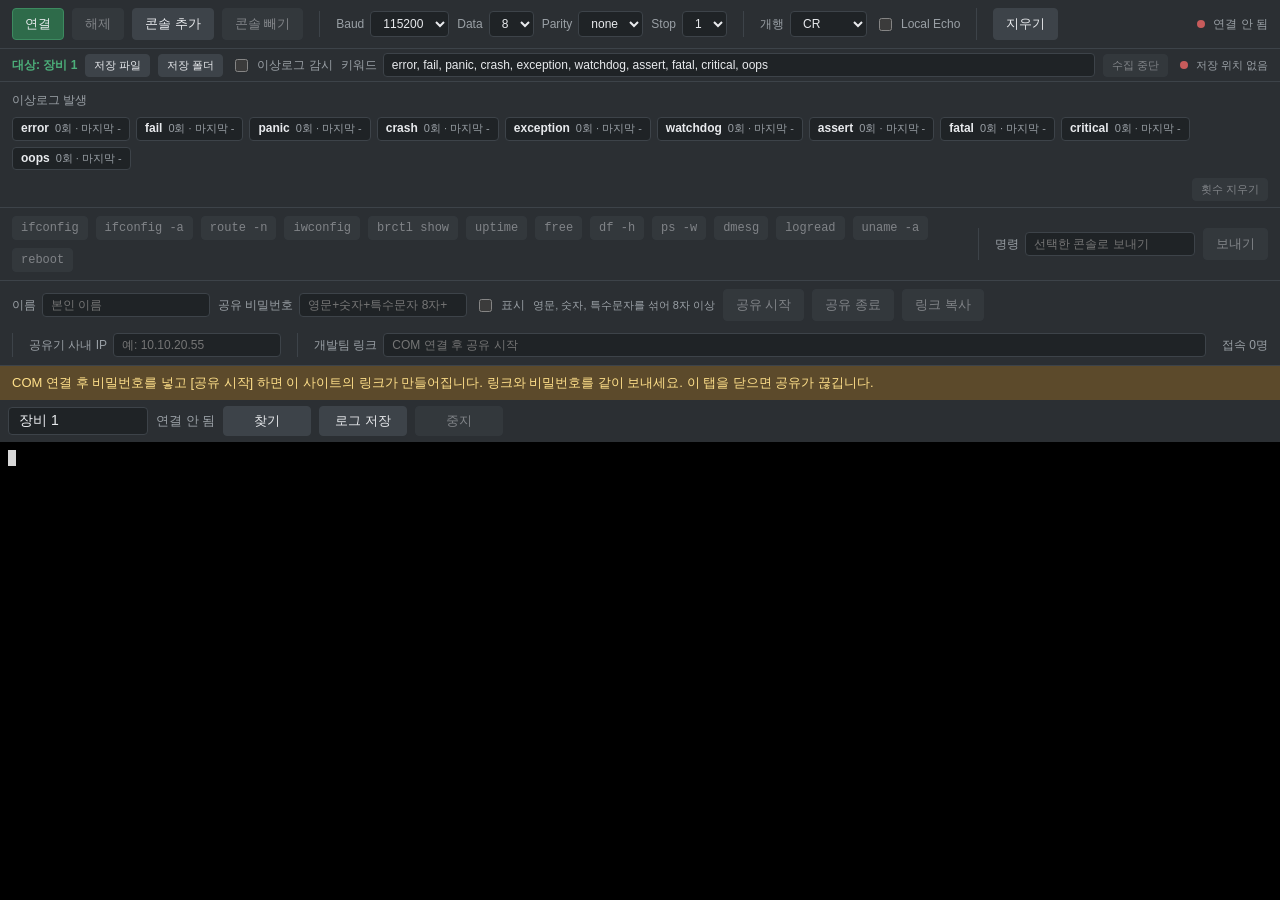
==== office-dist/index.html @ a7548009 "Treat serial CR as in-place updates like Tera Term and add an office-dist pack for lab PCs. Co-autho" ====
<!DOCTYPE html>
<html lang="ko">
  <head>
    <meta charset="UTF-8" />
    <meta name="viewport" content="width=device-width, initial-scale=1.0" />
    <title>웹 시리얼 콘솔</title>
    <link rel="stylesheet" href="./vendor/xterm.css" />
    <link rel="stylesheet" href="./src/style.css?v=20260904b" />
  </head>
  <body>
    <div id="app">
      <header class="toolbar">
        <div class="toolbar-group">
          <button id="btn-connect" type="button" class="btn btn-primary">연결</button>
          <button id="btn-disconnect" type="button" class="btn" disabled>해제</button>
          <button id="btn-add-console" type="button" class="btn">콘솔 추가</button>
          <button id="btn-remove-console" type="button" class="btn" disabled>콘솔 빼기</button>
        </div>

        <div class="toolbar-group">
          <label>
            Baud
            <select id="sel-baud">
              <option value="9600">9600</option>
              <option value="19200">19200</option>
              <option value="38400">38400</option>
              <option value="57600">57600</option>
              <option value="115200" selected>115200</option>
              <option value="230400">230400</option>
            </select>
          </label>

          <label>
            Data
            <select id="sel-data-bits">
              <option value="8" selected>8</option>
              <option value="7">7</option>
            </select>
          </label>

          <label>
            Parity
            <select id="sel-parity">
              <option value="none" selected>none</option>
              <option value="even">even</option>
              <option value="odd">odd</option>
            </select>
          </label>

          <label>
            Stop
            <select id="sel-stop-bits">
              <option value="1" selected>1</option>
              <option value="2">2</option>
            </select>
          </label>
        </div>

        <div class="toolbar-group">
          <label>
            개행
            <select id="sel-newline">
              <option value="cr" selected>CR</option>
              <option value="lf">LF</option>
              <option value="crlf">CR+LF</option>
            </select>
          </label>

          <label class="checkbox">
            <input id="chk-echo" type="checkbox" />
            Local Echo
          </label>
        </div>

        <div class="toolbar-group">
          <button id="btn-clear" type="button" class="btn">지우기</button>
        </div>

        <div class="toolbar-status">
          <span id="status-dot" class="status-dot" aria-hidden="true"></span>
          <span id="status-text">연결 안 됨</span>
        </div>
      </header>

      <header class="toolbar toolbar-aging">
        <div class="toolbar-group">
          <span id="aging-target" class="aging-target">대상: 장비 1</span>
          <button id="btn-log-file" type="button" class="btn">저장 파일</button>
          <button id="btn-log-folder" type="button" class="btn">저장 폴더</button>
          <label class="checkbox">
            <input id="chk-log-watch" type="checkbox" />
            이상로그 감시
          </label>
          <label class="toolbar-keywords">
            키워드
            <input
              id="txt-log-keywords"
              type="text"
              spellcheck="false"
              placeholder="선택한 장비만. 쉼표로 구분"
              title="지금 대상 칸만 감시합니다. 예: error, fail"
            />
          </label>
          <button id="btn-log-stop" type="button" class="btn" disabled>수집 중단</button>
        </div>

        <div class="toolbar-status">
          <span id="log-status-dot" class="status-dot" aria-hidden="true"></span>
          <span id="log-status-text">저장 위치 없음</span>
        </div>
      </header>

      <div id="aging-hit-bar" class="toolbar aging-hit-bar">
        <div class="aging-hit-heading">이상로그 발생</div>
        <div id="aging-hit-list" class="aging-hit-list"></div>
        <button id="btn-aging-hit-clear" type="button" class="btn" disabled>횟수 지우기</button>
      </div>

      <header class="toolbar toolbar-commands">
        <div id="quick-commands" class="toolbar-group command-buttons"></div>
        <div class="toolbar-group command-custom">
          <label>
            명령
            <input
              id="txt-custom-command"
              type="text"
              spellcheck="false"
              placeholder="선택한 콘솔로 보내기"
              disabled
            />
          </label>
          <button id="btn-send-command" type="button" class="btn" disabled>보내기</button>
        </div>
      </header>

      <header class="toolbar toolbar-share">
        <div class="toolbar-group">
          <label>
            이름
            <input
              id="txt-share-name"
              type="text"
              maxlength="20"
              spellcheck="false"
              placeholder="본인 이름"
              autocomplete="nickname"
            />
          </label>
          <label>
            공유 비밀번호
            <input
              id="txt-share-pass"
              type="password"
              maxlength="64"
              spellcheck="false"
              placeholder="영문+숫자+특수문자 8자+"
              autocomplete="new-password"
            />
          </label>
          <label class="checkbox">
            <input id="chk-share-pass-show" type="checkbox" />
            표시
          </label>
          <span id="share-pass-hint" class="share-pass-hint">영문, 숫자, 특수문자를 섞어 8자 이상</span>
          <button id="btn-share-start" type="button" class="btn" disabled>공유 시작</button>
          <button id="btn-share-stop" type="button" class="btn" disabled>공유 종료</button>
          <button id="btn-share-copy" type="button" class="btn" disabled>링크 복사</button>
        </div>
        <div class="toolbar-group">
          <label>
            공유기 사내 IP
            <input
              id="txt-share-wan"
              type="text"
              spellcheck="false"
              placeholder="예: 10.10.20.55"
              title="사내망이 ipTIME에 준 주소입니다. 노트북 IP가 아닙니다. ipTIME에서 TCP 8765 를 이 PC로 포트포워드 한 뒤 적으세요."
            />
          </label>
        </div>
        <div class="toolbar-group toolbar-share-url">
          <label>
            개발팀 링크
            <input id="txt-share-url" type="text" readonly spellcheck="false" placeholder="COM 연결 후 공유 시작" />
          </label>
        </div>
        <div class="toolbar-status">
          <span id="share-peers">접속 0명</span>
        </div>
      </header>

      <p id="browser-warning" class="browser-warning" hidden>
        이 브라우저는 Web Serial API를 지원하지 않습니다. Chrome 또는 Edge의 https:// 주소로 열어 주세요.
      </p>
      <p id="pages-hint" class="share-banner" hidden>
        COM 연결 후 비밀번호를 넣고 [공유 시작] 하면 이 사이트의 링크가 만들어집니다. 링크와 비밀번호를 같이 보내세요.
        이 탭을 닫으면 공유가 끊깁니다.
      </p>

      <header class="toolbar toolbar-share-guests" id="share-guest-bar" hidden>
        <div class="toolbar-group share-guest-heading">접속자 명령 허용</div>
        <div id="share-guest-list" class="share-guest-list">
          <span class="share-guest-empty">아직 입장한 사람이 없습니다.</span>
        </div>
      </header>

      <div class="workspace">
        <div id="console-stack" class="console-stack"></div>
        <aside id="chat-panel" class="chat-panel" hidden>
          <div class="chat-header">채팅 · 로그 파일 놓기</div>
          <div id="chat-log" class="chat-log"></div>
          <form id="chat-form" class="chat-form">
            <input
              id="txt-chat"
              type="text"
              spellcheck="false"
              placeholder="대화 입력 · 로그 파일은 창에 놓기"
            />
            <button type="submit" class="btn">보내기</button>
          </form>
        </aside>
        <aside id="cmd-panel" class="chat-panel cmd-panel" hidden>
          <div class="chat-header">명령 기록</div>
          <div id="cmd-log" class="chat-log"></div>
          <form id="cmd-form" class="chat-form">
            <input
              id="txt-panel-cmd"
              type="text"
              spellcheck="false"
              placeholder="명령 입력"
              disabled
            />
            <button id="btn-panel-cmd" type="submit" class="btn" disabled>보내기</button>
          </form>
        </aside>
      </div>
    </div>

    <div id="alert-modal" class="alert-modal" hidden>
      <div class="alert-modal-box" role="dialog" aria-labelledby="alert-modal-title">
        <h2 id="alert-modal-title">이상로그 감지</h2>
        <p id="alert-modal-console" class="alert-modal-console"></p>
        <p id="alert-modal-time" class="alert-modal-time"></p>
        <pre id="alert-modal-line" class="alert-modal-line"></pre>
        <p id="alert-modal-file" class="alert-modal-file"></p>
        <button id="btn-alert-ok" type="button" class="btn btn-primary">확인</button>
      </div>
    </div>

    <script src="./vendor/xterm.js"></script>
    <script src="./vendor/addon-fit.js"></script>
    <script src="./src/serial.js"></script>
    <script src="./src/aging-log.js?v=20260904a"></script>
    <script src="./src/commands.js"></script>
    <script src="./src/log-view.js?v=20261002a"></script>
    <script src="./vendor/peerjs.min.js"></script>
    <script src="./src/share.js?v=20260904f"></script>
    <script src="./src/console-find.js?v=20260901m"></script>
    <script src="./src/session-log.js?v=20260901o"></script>
    <script src="./src/console-pane.js?v=20261002a"></script>
    <script src="./src/main.js?v=20260904f"></script>
  </body>
</html>
---- office-dist/vendor/xterm.css ----
/**
 * Copyright (c) 2014 The xterm.js authors. All rights reserved.
 * Copyright (c) 2012-2013, Christopher Jeffrey (MIT License)
 * https://github.com/chjj/term.js
 * @license MIT
 *
 * Permission is hereby granted, free of charge, to any person obtaining a copy
 * of this software and associated documentation files (the "Software"), to deal
 * in the Software without restriction, including without limitation the rights
 * to use, copy, modify, merge, publish, distribute, sublicense, and/or sell
 * copies of the Software, and to permit persons to whom the Software is
 * furnished to do so, subject to the following conditions:
 *
 * The above copyright notice and this permission notice shall be included in
 * all copies or substantial portions of the Software.
 *
 * THE SOFTWARE IS PROVIDED "AS IS", WITHOUT WARRANTY OF ANY KIND, EXPRESS OR
 * IMPLIED, INCLUDING BUT NOT LIMITED TO THE WARRANTIES OF MERCHANTABILITY,
 * FITNESS FOR A PARTICULAR PURPOSE AND NONINFRINGEMENT. IN NO EVENT SHALL THE
 * AUTHORS OR COPYRIGHT HOLDERS BE LIABLE FOR ANY CLAIM, DAMAGES OR OTHER
 * LIABILITY, WHETHER IN AN ACTION OF CONTRACT, TORT OR OTHERWISE, ARISING FROM,
 * OUT OF OR IN CONNECTION WITH THE SOFTWARE OR THE USE OR OTHER DEALINGS IN
 * THE SOFTWARE.
 *
 * Originally forked from (with the author's permission):
 *   Fabrice Bellard's javascript vt100 for jslinux:
 *   http://bellard.org/jslinux/
 *   Copyright (c) 2011 Fabrice Bellard
 *   The original design remains. The terminal itself
 *   has been extended to include xterm CSI codes, among
 *   other features.
 */

/**
 *  Default styles for xterm.js
 */

.xterm {
    cursor: text;
    position: relative;
    user-select: none;
    -ms-user-select: none;
    -webkit-user-select: none;
}

.xterm.focus,
.xterm:focus {
    outline: none;
}

.xterm .xterm-helpers {
    position: absolute;
    top: 0;
    /**
     * The z-index of the helpers must be higher than the canvases in order for
     * IMEs to appear on top.
     */
    z-index: 5;
}

.xterm .xterm-helper-textarea {
    padding: 0;
    border: 0;
    margin: 0;
    /* Move textarea out of the screen to the far left, so that the cursor is not visible */
    position: absolute;
    opacity: 0;
    left: -9999em;
    top: 0;
    width: 0;
    height: 0;
    z-index: -5;
    /** Prevent wrapping so the IME appears against the textarea at the correct position */
    white-space: nowrap;
    overflow: hidden;
    resize: none;
}

.xterm .composition-view {
    /* TODO: Composition position got messed up somewhere */
    background: #000;
    color: #FFF;
    display: none;
    position: absolute;
    white-space: nowrap;
    z-index: 1;
}

.xterm .composition-view.active {
    display: block;
}

.xterm .xterm-viewport {
    /* On OS X this is required in order for the scroll bar to appear fully opaque */
    background-color: #000;
    overflow-y: scroll;
    cursor: default;
    position: absolute;
    right: 0;
    left: 0;
    top: 0;
    bottom: 0;
}

.xterm .xterm-screen {
    position: relative;
}

.xterm .xterm-screen canvas {
    position: absolute;
    left: 0;
    top: 0;
}

.xterm .xterm-scroll-area {
    visibility: hidden;
}

.xterm-char-measure-element {
    display: inline-block;
    visibility: hidden;
    position: absolute;
    top: 0;
    left: -9999em;
    line-height: normal;
}

.xterm.enable-mouse-events {
    /* When mouse events are enabled (eg. tmux), revert to the standard pointer cursor */
    cursor: default;
}

.xterm.xterm-cursor-pointer,
.xterm .xterm-cursor-pointer {
    cursor: pointer;
}

.xterm.column-select.focus {
    /* Column selection mode */
    cursor: crosshair;
}

.xterm .xterm-accessibility:not(.debug),
.xterm .xterm-message {
    position: absolute;
    left: 0;
    top: 0;
    bottom: 0;
    right: 0;
    z-index: 10;
    color: transparent;
    pointer-events: none;
}

.xterm .xterm-accessibility-tree:not(.debug) *::selection {
  color: transparent;
}

.xterm .xterm-accessibility-tree {
  user-select: text;
  white-space: pre;
}

.xterm .live-region {
    position: absolute;
    left: -9999px;
    width: 1px;
    height: 1px;
    overflow: hidden;
}

.xterm-dim {
    /* Dim should not apply to background, so the opacity of the foreground color is applied
     * explicitly in the generated class and reset to 1 here */
    opacity: 1 !important;
}

.xterm-underline-1 { text-decoration: underline; }
.xterm-underline-2 { text-decoration: double underline; }
.xterm-underline-3 { text-decoration: wavy underline; }
.xterm-underline-4 { text-decoration: dotted underline; }
.xterm-underline-5 { text-decoration: dashed underline; }

.xterm-overline {
    text-decoration: overline;
}

.xterm-overline.xterm-underline-1 { text-decoration: overline underline; }
.xterm-overline.xterm-underline-2 { text-decoration: overline double underline; }
.xterm-overline.xterm-underline-3 { text-decoration: overline wavy underline; }
.xterm-overline.xterm-underline-4 { text-decoration: overline dotted underline; }
.xterm-overline.xterm-underline-5 { text-decoration: overline dashed underline; }

.xterm-strikethrough {
    text-decoration: line-through;
}

.xterm-screen .xterm-decoration-container .xterm-decoration {
	z-index: 6;
	position: absolute;
}

.xterm-screen .xterm-decoration-container .xterm-decoration.xterm-decoration-top-layer {
	z-index: 7;
}

.xterm-decoration-overview-ruler {
    z-index: 8;
    position: absolute;
    top: 0;
    right: 0;
    pointer-events: none;
}

.xterm-decoration-top {
    z-index: 2;
    position: relative;
}
---- office-dist/src/style.css ----
:root {
  --bg: #1a1c1e;
  --toolbar-bg: #2b2f33;
  --toolbar-border: #3d4349;
  --text: #e8eaed;
  --muted: #9aa0a6;
  --accent: #4caf7a;
  --danger: #c75b5b;
  --btn-bg: #3d4349;
  --btn-hover: #4a5158;
  --input-bg: #1f2326;
  color-scheme: dark;
}

* {
  box-sizing: border-box;
}

html,
body {
  margin: 0;
  height: 100%;
  overflow: hidden;
}

body {
  font-family: "Segoe UI", "Malgun Gothic", sans-serif;
  background: var(--bg);
  color: var(--text);
}

#app {
  margin: 0;
  height: 100%;
  min-height: 0;
  display: flex;
  flex-direction: column;
  position: relative;
  overflow: hidden;
}

.toolbar {
  display: flex;
  flex-wrap: wrap;
  align-items: center;
  gap: 12px 16px;
  padding: 8px 12px;
  background: var(--toolbar-bg);
  border-bottom: 1px solid var(--toolbar-border);
  flex-shrink: 0;
}

.toolbar-group {
  display: flex;
  flex-wrap: wrap;
  align-items: center;
  gap: 8px;
}

.toolbar-group + .toolbar-group {
  padding-left: 16px;
  border-left: 1px solid var(--toolbar-border);
}

.toolbar-aging {
  border-top: 0;
  padding: 4px 12px;
  gap: 8px 12px;
}

.toolbar-aging .btn {
  padding: 3px 8px;
  font-size: 11px;
}

.toolbar-aging label,
.toolbar-aging .toolbar-status {
  font-size: 11px;
}

.toolbar-aging .toolbar-group {
  flex: 1 1 auto;
  min-width: 0;
  flex-wrap: nowrap;
}

.aging-target {
  color: var(--accent);
  font-size: 12px;
  font-weight: 600;
  white-space: nowrap;
}

.aging-hit-bar {
  align-items: flex-start;
  gap: 8px 12px;
  padding: 6px 12px;
}

.aging-hit-heading {
  flex: 0 0 auto;
  padding-top: 4px;
  font-size: 12px;
  color: var(--muted);
  white-space: nowrap;
}

.aging-hit-list {
  display: flex;
  flex-wrap: wrap;
  gap: 6px;
  align-items: center;
  flex: 1 1 auto;
  min-width: 0;
}

.aging-hit-empty {
  font-size: 12px;
  color: var(--muted);
}

.aging-hit-item {
  display: inline-flex;
  flex-direction: row;
  align-items: baseline;
  gap: 6px;
  padding: 3px 8px;
  border: 1px solid var(--toolbar-border);
  border-radius: 4px;
  background: var(--input-bg);
  font-size: 11px;
  color: var(--muted);
  line-height: 1.3;
  white-space: nowrap;
}

.aging-hit-item strong {
  font-size: 12px;
  font-weight: 600;
  color: var(--text);
}

.aging-hit-item.has-hit {
  border-color: #6b3d3d;
  background: #2a1c1c;
  color: #f0c8c8;
}

.aging-hit-item.has-hit strong {
  color: #ffb4b4;
}

.aging-hit-bar .btn {
  flex: 0 0 auto;
  margin-left: auto;
  padding: 3px 8px;
  font-size: 11px;
}

.toolbar-aging .toolbar-keywords {
  flex: 1 1 240px;
  min-width: 160px;
  gap: 6px;
}

.toolbar-aging .toolbar-keywords input {
  flex: 1;
  min-width: 0;
  padding: 4px 8px;
  font-size: 12px;
}

.toolbar input[type='text'],
.toolbar input[type='password'] {
  flex: 1;
  min-width: 160px;
  background: var(--input-bg);
  color: var(--text);
  border: 1px solid var(--toolbar-border);
  border-radius: 4px;
  padding: 4px 8px;
  font-size: 12px;
}

.toolbar input[type='text']:read-only,
.toolbar input[type='password']:read-only {
  cursor: default;
}

.share-pass-hint {
  font-size: 11px;
  color: var(--muted);
  white-space: nowrap;
}

.share-pass-hint.ok {
  color: #b6e0c2;
}

.share-pass-hint.bad {
  color: #ff8a8a;
}

.status-dot.watching {
  background: #d4a017;
}

.status-dot.recording {
  background: var(--accent);
}

.toolbar label {
  display: flex;
  align-items: center;
  gap: 6px;
  font-size: 12px;
  color: var(--muted);
}

.toolbar select {
  background: var(--input-bg);
  color: var(--text);
  border: 1px solid var(--toolbar-border);
  border-radius: 4px;
  padding: 4px 8px;
  font-size: 12px;
}

.checkbox {
  user-select: none;
}

.btn {
  background: var(--btn-bg);
  color: var(--text);
  border: 1px solid var(--toolbar-border);
  border-radius: 4px;
  padding: 6px 12px;
  font-size: 13px;
  cursor: pointer;
}

.btn:hover:not(:disabled) {
  background: var(--btn-hover);
}

.btn:disabled {
  opacity: 0.45;
  cursor: default;
}

.btn-primary {
  background: #2e6b4a;
  border-color: #3d8a60;
}

.btn-primary:hover:not(:disabled) {
  background: #378155;
}

.toolbar-status {
  margin-left: auto;
  display: flex;
  align-items: center;
  gap: 8px;
  font-size: 12px;
  color: var(--muted);
}

.status-dot {
  width: 8px;
  height: 8px;
  border-radius: 50%;
  background: var(--danger);
}

.status-dot.connected {
  background: var(--accent);
}

.toolbar-commands {
  gap: 8px 12px;
}

.command-buttons {
  flex: 1;
}

.command-buttons .btn-cmd {
  padding: 4px 8px;
  font-size: 12px;
  font-family: Consolas, "Courier New", monospace;
}

.command-custom {
  margin-left: auto;
}

.command-custom label {
  min-width: 200px;
}

.browser-warning {
  margin: 0;
  padding: 8px 12px;
  background: #5c2b2b;
  color: #ffd6d6;
  font-size: 13px;
}

.workspace {
  flex: 1 1 0;
  min-height: 200px;
  display: flex;
  overflow: hidden;
}

.console-stack {
  flex: 1 1 0;
  min-width: 0;
  min-height: 0;
  display: flex;
  flex-direction: row;
  overflow: hidden;
}

.console-pane {
  flex: 1 1 0;
  min-width: 140px;
  min-height: 0;
  display: flex;
  flex-direction: column;
  border-right: 1px solid var(--toolbar-border);
}

.console-pane:last-child {
  border-right: 0;
}

.console-pane.selected {
  box-shadow: inset 3px 0 0 var(--accent);
}

.console-pane-bar {
  display: flex;
  align-items: center;
  gap: 8px;
  padding: 6px 8px;
  background: var(--toolbar-bg);
  flex-shrink: 0;
}

.console-pane-title {
  flex: 0 1 140px;
  min-width: 96px;
  max-width: 180px;
  width: auto;
  background: var(--input-bg);
  color: var(--text);
  border: 1px solid var(--toolbar-border);
  border-radius: 4px;
  padding: 5px 10px;
  font-size: 14px;
}

.console-pane-status {
  flex: 0 1 auto;
  min-width: 0;
  overflow: hidden;
  text-overflow: ellipsis;
  white-space: nowrap;
  font-size: 13px;
  color: var(--muted);
}

.console-pane-find-btn,
.console-pane-log-btn {
  flex: 0 0 88px;
  width: 88px;
  box-sizing: border-box;
  padding: 5px 4px;
  font-size: 13px;
  text-align: center;
  white-space: nowrap;
}

.console-pane-log-btn.recording {
  color: #ffe08a;
  border-color: #6b5b2e;
}

.console-find {
  display: flex;
  align-items: center;
  gap: 6px;
  padding: 4px 8px;
  background: var(--toolbar-bg);
  border-bottom: 1px solid var(--toolbar-border);
  flex-shrink: 0;
}

.console-find[hidden] {
  display: none;
}

.console-find-input {
  flex: 1 1 140px;
  min-width: 80px;
  background: var(--input-bg);
  color: var(--text);
  border: 1px solid var(--toolbar-border);
  border-radius: 4px;
  padding: 3px 8px;
  font-size: 12px;
}

.console-find-btn {
  padding: 2px 8px;
  font-size: 12px;
}

.console-find-count {
  min-width: 52px;
  font-size: 12px;
  color: var(--muted);
  white-space: nowrap;
}

.console-find-count.miss {
  color: #ff8a8a;
}

.console-pane .terminal {
  flex: 1 1 0;
  min-width: 0;
  min-height: 0;
  padding: 4px;
  background: #000;
  overflow: hidden;
}

.terminal {
  flex: 1 1 0;
  min-width: 0;
  min-height: 200px;
  padding: 4px;
  background: #000;
  overflow: hidden;
}

.toolbar-share-url {
  flex: 1;
  min-width: 280px;
}

.toolbar-share-url label {
  width: 100%;
}

.toolbar-share-guests {
  align-items: flex-start;
}

.toolbar-share-guests[hidden] {
  display: none;
}

.share-guest-heading {
  font-size: 12px;
  color: var(--muted);
  white-space: nowrap;
  padding-top: 4px;
}

.share-guest-list {
  display: flex;
  flex-wrap: wrap;
  gap: 8px;
  align-items: center;
  flex: 1;
  min-width: 0;
}

.share-guest-empty {
  font-size: 12px;
  color: var(--muted);
}

.share-guest-item {
  display: inline-flex;
  align-items: center;
  gap: 6px;
  padding: 3px 8px;
  border: 1px solid var(--toolbar-border);
  border-radius: 4px;
  font-size: 12px;
  background: var(--input-bg);
  cursor: pointer;
  user-select: none;
}

.share-guest-item.has-cmd {
  border-color: #3d6b4f;
  color: #b6e0c2;
}

.share-guest-item input {
  margin: 0;
}

.guest-perm {
  font-size: 12px;
  color: var(--muted);
  white-space: nowrap;
}

.guest-perm.allowed {
  color: #b6e0c2;
}

.guest-readonly .toolbar-commands {
  display: none;
}

.guest-readonly .cmd-panel .chat-form {
  display: none;
}

.share-banner {
  margin: 0;
  padding: 8px 12px;
  background: #5c4a2b;
  color: #ffe08a;
  font-size: 13px;
}

.chat-panel {
  width: 240px;
  flex-shrink: 0;
  min-height: 0;
  display: flex;
  flex-direction: column;
  background: var(--toolbar-bg);
  border-left: 1px solid var(--toolbar-border);
  position: relative;
}

.cmd-panel {
  width: 240px;
}

.chat-panel[hidden] {
  display: none;
}

.chat-header {
  padding: 8px 12px;
  font-size: 12px;
  color: var(--muted);
  border-bottom: 1px solid var(--toolbar-border);
}

.chat-log {
  flex: 1;
  min-height: 0;
  overflow-y: auto;
  padding: 8px 10px;
  display: flex;
  flex-direction: column;
  gap: 8px;
}

.chat-row {
  display: flex;
  width: 100%;
}

.chat-row-mine {
  justify-content: flex-end;
}

.chat-row-other {
  justify-content: flex-start;
}

.chat-bubble {
  max-width: 82%;
  display: flex;
  flex-direction: column;
  align-items: flex-start;
}

.chat-row-mine .chat-bubble {
  align-items: flex-end;
}

.chat-from {
  display: block;
  margin: 0 4px 3px;
  font-size: 11px;
  color: var(--muted);
}

.chat-text {
  margin: 0;
  padding: 7px 10px;
  border-radius: 12px;
  font-size: 13px;
  line-height: 1.4;
  word-break: break-word;
  white-space: pre-wrap;
}

.chat-row-other .chat-text {
  background: #3d4349;
  color: var(--text);
  border-top-left-radius: 4px;
}

.chat-row-mine .chat-text {
  background: #fee500;
  color: #191919;
  border-top-right-radius: 4px;
}

.chat-text.chat-file {
  display: flex;
  flex-direction: column;
  gap: 6px;
  min-width: 140px;
}

.chat-file-name {
  word-break: break-all;
}

.chat-file-btn {
  padding: 3px 8px;
  font-size: 12px;
  align-self: flex-start;
}

.chat-panel.chat-drop-over::after {
  content: '로그 파일을 놓으세요';
  position: absolute;
  inset: 0;
  z-index: 4;
  display: flex;
  align-items: center;
  justify-content: center;
  background: rgba(26, 28, 30, 0.88);
  color: #ffe08a;
  font-size: 13px;
  pointer-events: none;
}

.cmd-panel .chat-row-other .chat-text {
  background: #2f4a3a;
  color: #d8eee0;
}

.cmd-panel .chat-row-mine .chat-text {
  background: #7ec8e3;
  color: #102028;
}

.chat-form {
  display: flex;
  gap: 6px;
  padding: 8px;
  border-top: 1px solid var(--toolbar-border);
}

.chat-form input {
  flex: 1;
  min-width: 0;
  background: var(--input-bg);
  color: var(--text);
  border: 1px solid var(--toolbar-border);
  border-radius: 4px;
  padding: 4px 8px;
  font-size: 12px;
}

.alert-modal {
  position: fixed;
  inset: 0;
  z-index: 20;
  display: flex;
  align-items: center;
  justify-content: center;
  background: rgba(0, 0, 0, 0.55);
}

.alert-modal[hidden] {
  display: none;
}

.alert-modal-box {
  width: min(520px, calc(100% - 32px));
  background: #2b2f33;
  border: 1px solid #c75b5b;
  border-radius: 8px;
  padding: 20px 20px 16px;
  box-shadow: 0 8px 24px rgba(0, 0, 0, 0.45);
}

.alert-modal-box h2 {
  margin: 0 0 12px;
  font-size: 18px;
  color: #ff8a8a;
}

.alert-modal-time,
.alert-modal-console,
.alert-modal-file {
  margin: 0 0 8px;
  font-size: 13px;
  color: var(--muted);
}

.alert-modal-console {
  color: var(--accent);
  font-weight: 600;
}

.alert-modal-line {
  margin: 0 0 12px;
  padding: 8px 10px;
  background: #1f2326;
  border-radius: 4px;
  color: #ffd6d6;
  font-size: 13px;
  white-space: pre-wrap;
  word-break: break-all;
  max-height: 160px;
  overflow: auto;
}

.alert-modal-box .btn-primary {
  margin-top: 4px;
}

.terminal .xterm {
  height: 100%;
  width: 100%;
}

.terminal .xterm-screen {
  height: 100%;
}

.terminal .xterm-viewport {
  overflow-y: auto !important;
}

@media (max-width: 720px) {
  html,
  body:has(.guest-app) {
    height: auto;
    min-height: 100dvh;
    overflow: auto;
  }

  .guest-app {
    height: auto;
    min-height: 100dvh;
    overflow: visible;
  }

  .guest-app .toolbar {
    padding: 6px 8px;
    gap: 6px 8px;
  }

  .guest-app .toolbar-group + .toolbar-group {
    padding-left: 0;
    border-left: 0;
  }

  .guest-app .share-banner {
    font-size: 12px;
    padding: 6px 8px;
  }

  .guest-app .command-buttons {
    flex: 1 1 auto;
    flex-wrap: nowrap;
    overflow-x: auto;
    max-width: 100%;
  }

  .guest-app .command-custom {
    margin-left: 0;
    width: 100%;
  }

  .guest-app .command-custom label {
    min-width: 0;
    flex: 1;
  }

  .guest-app .workspace {
    flex-direction: column;
    flex: 1 1 auto;
    min-height: 0;
    overflow: visible;
  }

  .guest-app .console-stack {
    flex-direction: column;
    height: 58vh;
    min-height: 240px;
    flex: 0 0 auto;
  }

  .guest-app .console-pane {
    min-width: 0;
    min-height: 200px;
    border-right: 0;
    border-bottom: 1px solid var(--toolbar-border);
  }

  .guest-app .console-pane-find-btn,
  .guest-app .console-pane-log-btn {
    display: none;
  }

  .guest-app .chat-panel,
  .guest-app .cmd-panel {
    width: 100%;
    height: 220px;
    min-height: 180px;
    flex: 0 0 auto;
    border-left: 0;
    border-top: 1px solid var(--toolbar-border);
  }

  .guest-app .toolbar-commands {
    order: 6;
    position: sticky;
    bottom: 0;
    z-index: 6;
    background: var(--toolbar-bg);
    border-top: 1px solid var(--toolbar-border);
    border-bottom: 0;
  }

  .guest-app > .toolbar:not(.toolbar-commands):not(.aging-hit-bar) {
    order: 1;
  }

  .guest-app .share-banner,
  .guest-app .browser-warning {
    order: 2;
  }

  .guest-app .aging-hit-bar {
    order: 3;
  }

  .guest-app .workspace {
    order: 4;
  }
}
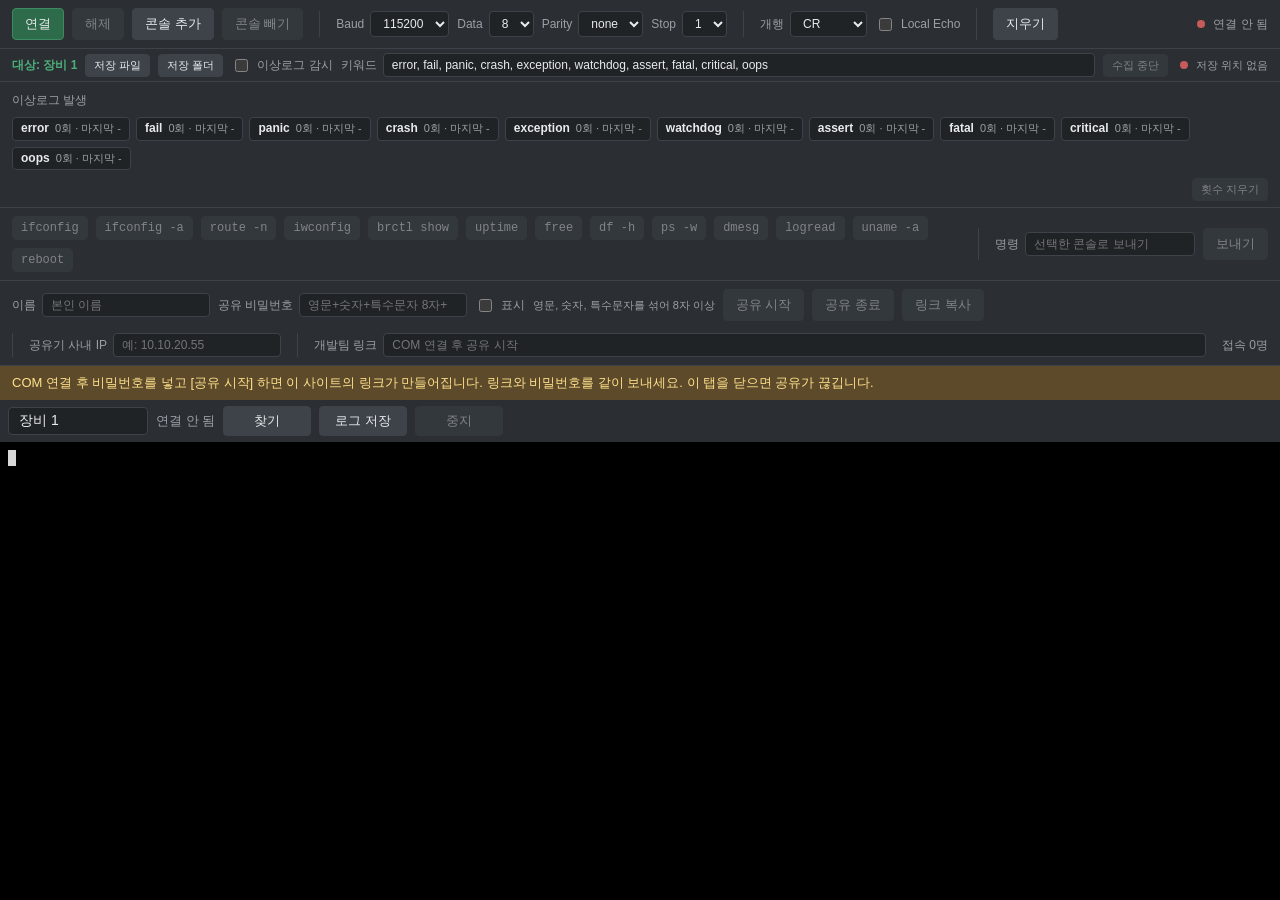
==== commit 9e353a95: "Match Tera Term CRReceive=LF so only LF starts a new line and CR does not insert blanks. Co-authored" ====
--- a/office-dist/index.html
+++ b/office-dist/index.html
@@ -252,12 +252,12 @@
     <script src="./src/serial.js"></script>
     <script src="./src/aging-log.js?v=20260904a"></script>
     <script src="./src/commands.js"></script>
-    <script src="./src/log-view.js?v=20261002a"></script>
+    <script src="./src/log-view.js?v=20261002c"></script>
     <script src="./vendor/peerjs.min.js"></script>
     <script src="./src/share.js?v=20260904f"></script>
     <script src="./src/console-find.js?v=20260901m"></script>
     <script src="./src/session-log.js?v=20260901o"></script>
     <script src="./src/console-pane.js?v=20261002a"></script>
-    <script src="./src/main.js?v=20260904f"></script>
+    <script src="./src/main.js?v=20261002b"></script>
   </body>
 </html>
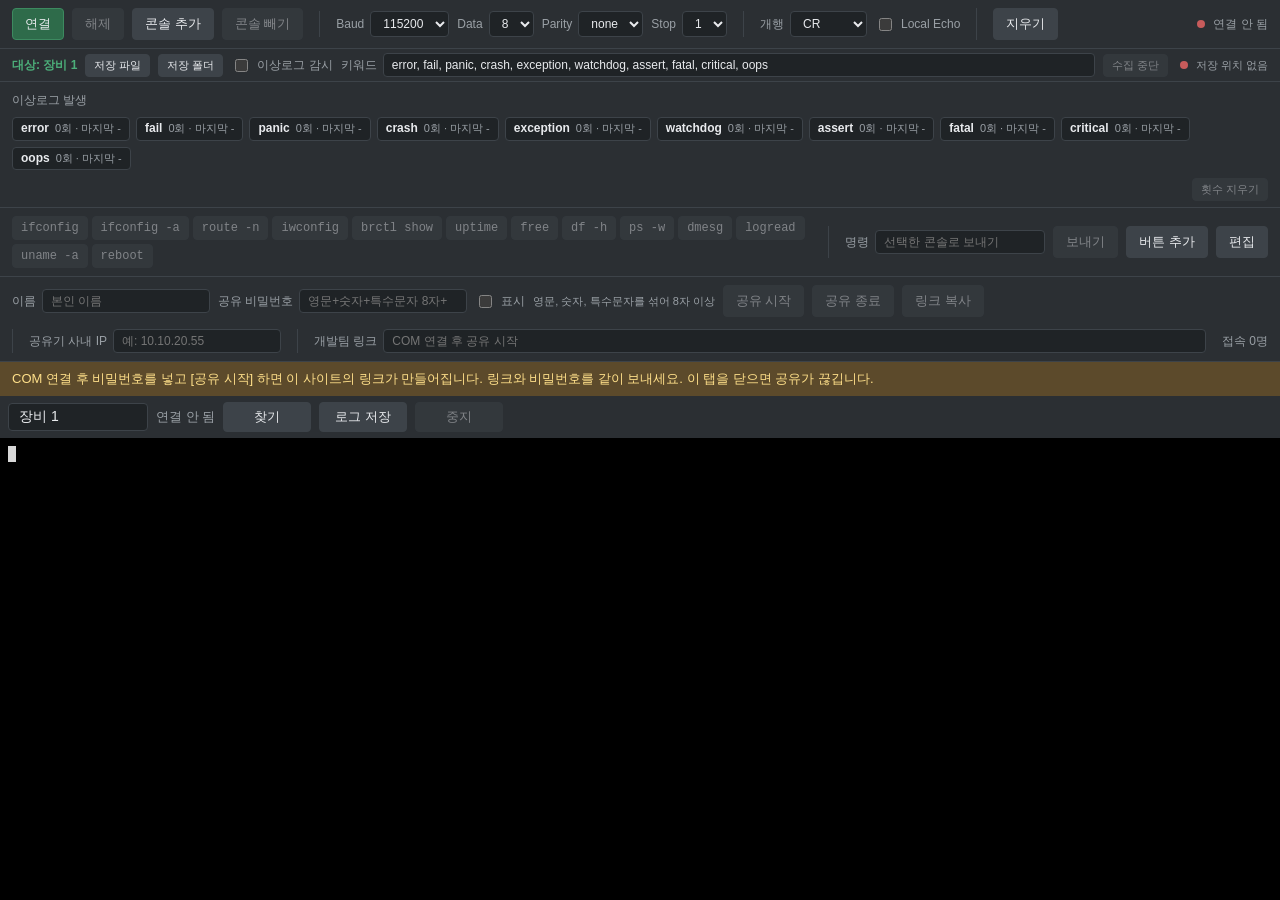
==== commit e8c29bfd: "Let each browser keep its own quick-command buttons so lab commands can replace the built-in list. C" ====
--- a/office-dist/index.html
+++ b/office-dist/index.html
@@ -5,7 +5,7 @@
     <meta name="viewport" content="width=device-width, initial-scale=1.0" />
     <title>웹 시리얼 콘솔</title>
     <link rel="stylesheet" href="./vendor/xterm.css" />
-    <link rel="stylesheet" href="./src/style.css?v=20260904b" />
+    <link rel="stylesheet" href="./src/style.css?v=20261002d" />
   </head>
   <body>
     <div id="app">
@@ -130,6 +130,15 @@
             />
           </label>
           <button id="btn-send-command" type="button" class="btn" disabled>보내기</button>
+          <button id="btn-add-command" type="button" class="btn" title="입력한 명령을 버튼으로 남깁니다.">
+            버튼 추가
+          </button>
+          <button id="btn-edit-commands" type="button" class="btn" title="버튼을 지우거나 기본값으로 돌립니다.">
+            편집
+          </button>
+          <button id="btn-reset-commands" type="button" class="btn" hidden title="처음 들어 있던 버튼으로 되돌립니다.">
+            기본값
+          </button>
         </div>
       </header>
 
@@ -251,13 +260,13 @@
     <script src="./vendor/addon-fit.js"></script>
     <script src="./src/serial.js"></script>
     <script src="./src/aging-log.js?v=20260904a"></script>
-    <script src="./src/commands.js"></script>
+    <script src="./src/commands.js?v=20261002d"></script>
     <script src="./src/log-view.js?v=20261002c"></script>
     <script src="./vendor/peerjs.min.js"></script>
     <script src="./src/share.js?v=20260904f"></script>
     <script src="./src/console-find.js?v=20260901m"></script>
     <script src="./src/session-log.js?v=20260901o"></script>
     <script src="./src/console-pane.js?v=20261002a"></script>
-    <script src="./src/main.js?v=20261002b"></script>
+    <script src="./src/main.js?v=20261002d"></script>
   </body>
 </html>
--- a/office-dist/src/style.css
+++ b/office-dist/src/style.css
@@ -284,12 +284,27 @@
 
 .command-buttons {
   flex: 1;
+  display: flex;
+  flex-wrap: wrap;
+  gap: 4px;
+}
+
+.cmd-item {
+  display: inline-flex;
+  align-items: stretch;
 }
 
 .command-buttons .btn-cmd {
   padding: 4px 8px;
   font-size: 12px;
   font-family: Consolas, "Courier New", monospace;
+}
+
+.command-buttons .btn-cmd-remove {
+  padding: 0 6px;
+  min-width: 0;
+  font-size: 12px;
+  line-height: 1;
 }
 
 .command-custom {
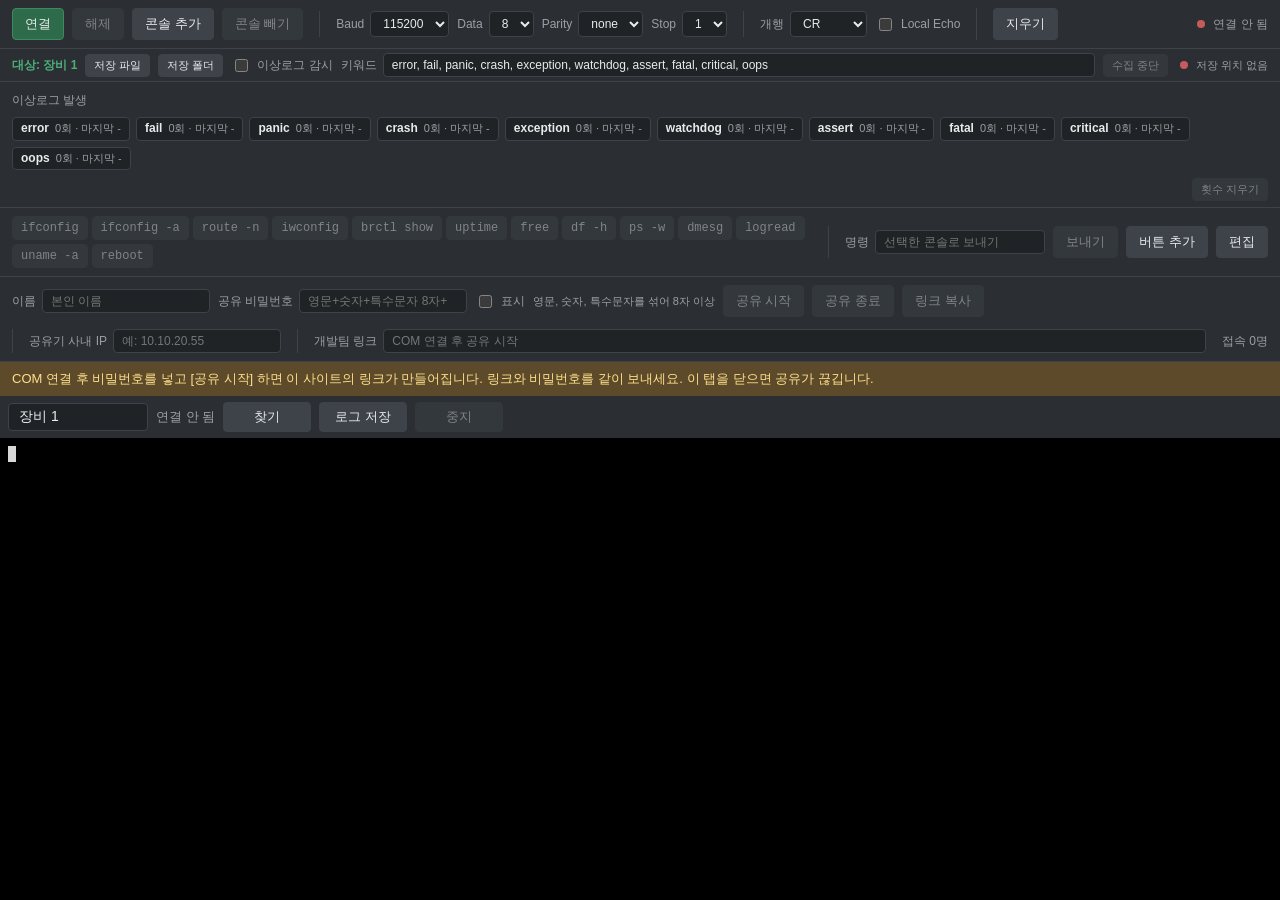
==== commit 4fb31ba0: "Stop using the public Cloudflare LLM Worker and public TURN. Co-authored-by: Cursor <cursoragent@cur" ====
--- a/office-dist/index.html
+++ b/office-dist/index.html
@@ -263,10 +263,10 @@
     <script src="./src/commands.js?v=20261002d"></script>
     <script src="./src/log-view.js?v=20261002c"></script>
     <script src="./vendor/peerjs.min.js"></script>
-    <script src="./src/share.js?v=20260904f"></script>
+    <script src="./src/share.js?v=20261118a"></script>
     <script src="./src/console-find.js?v=20260901m"></script>
     <script src="./src/session-log.js?v=20260901o"></script>
-    <script src="./src/console-pane.js?v=20261002a"></script>
-    <script src="./src/main.js?v=20261002d"></script>
+    <script src="./src/console-pane.js?v=20261030a"></script>
+    <script src="./src/main.js?v=20261030a"></script>
   </body>
 </html>
